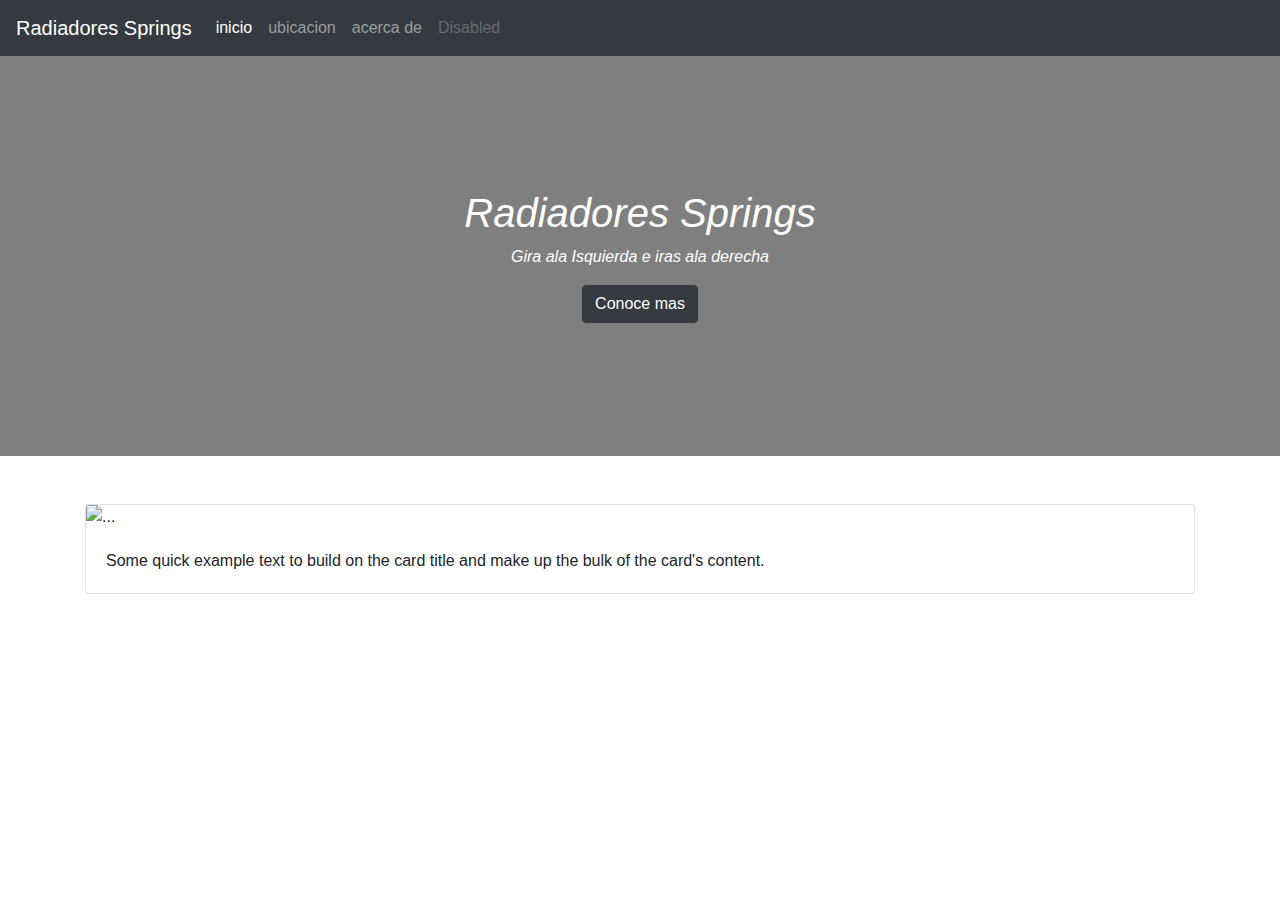
==== sitio_web/index.html @ 82e92102 "Add files via upload" ====
<!DOCTYPE html>
<html lang="en">
<head>
    <meta charset="UTF-8">
    <link rel="stylesheet" href="css/style.css">
    <meta http-equiv="X-UA-Compatible" content="IE=edge">
    <meta name="viewport" content="width=device-width, initial-scale=1.0">
    <title>Radiadores Springs</title>
    <link rel="stylesheet" href="https://cdn.jsdelivr.net/npm/bootstrap@4.3.1/dist/css/bootstrap.min.css" integrity="sha384-ggOyR0iXCbMQv3Xipma34MD+dH/1fQ784/j6cY/iJTQUOhcWr7x9JvoRxT2MZw1T" crossorigin="anonymous">
    

</head>
<body>
    <!--aqui comienza el encabezado-->
<header>
    <nav class="navbar navbar-expand-lg navbar-dark bg-dark">
        <a class="navbar-brand" href="#">Radiadores Springs</a>
        <button class="navbar-toggler" type="button" data-toggle="collapse" data-target="#navbarNavAltMarkup" aria-controls="navbarNavAltMarkup" aria-expanded="false" aria-label="Toggle navigation">
          <span class="navbar-toggler-icon"></span>
        </button>
        <div class="collapse navbar-collapse" id="navbarNavAltMarkup">
          <div class="navbar-nav">
            <a class="nav-item nav-link active" href="#">inicio <span class="sr-only">(current)</span></a>
            <a class="nav-item nav-link" href="#">ubicacion</a>
            <a class="nav-item nav-link" href="#">acerca de</a>
            <a class="nav-item nav-link disabled" href="#" tabindex="-1" aria-disabled="true">Disabled</a>
          </div>
        </div>
      </nav>
      <!---aqui comienza la portada-->

    <div class="cover d-flex d-flex justify-content-center d-flex align-items-center flex-column">
        <h1> <i> Radiadores Springs </i>
        </h1>
        <p><i>Gira ala Isquierda e iras ala derecha</i></p> 
        
        <button type="button" class="btn btn-dark">Conoce mas
        </button>

    </div>

</header>
<!--aqui empieza el cuerpo de la pagina-->
<section><div class="container mt-5 mb-5">
  <div>
     <div  class="card style="width: 18rem;" >
      <img src="..." class="card-img-top" alt="...">
        <div class="card-body">
           <p class="card-text">Some quick example text to build on the card title and make up the bulk of the card's content.</p>
    
        </div>

    </div>

  </div>
 </div>
</div>
</section>

</body>
</html>
---- sitio_web/css/style.css ----
body{
margin:0em;
}
.cover{
    height:400px ;
background-image:url("C:/Users/ALUMNOS/Downloads/Sitio_Web-main/sitio_web/img/portadarayo.jpg");
color: white;
background-size: cover;
background-position: center;
background-color: rgb(0,0,0,0.5);
background-blend-mode: darken;

}
.cover-small{
height: 200px;
background-blend-mode: normal;


}
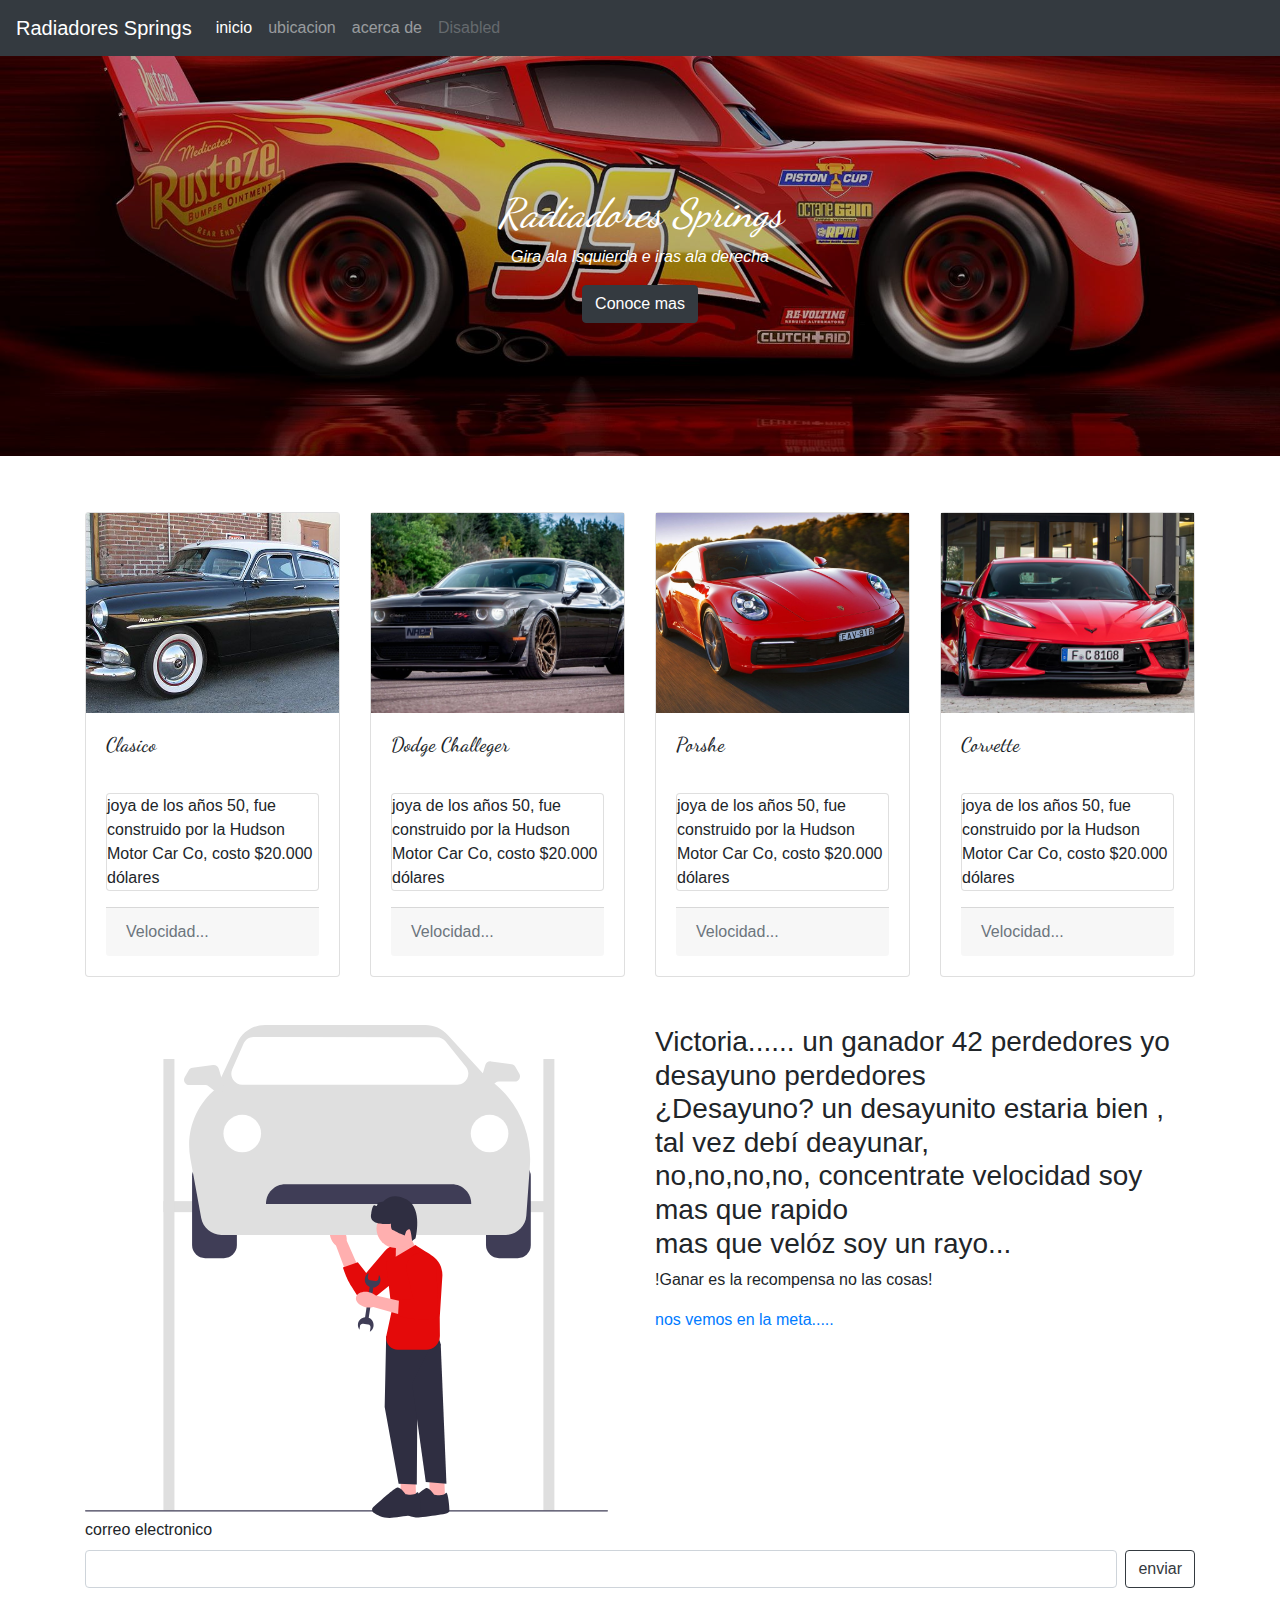
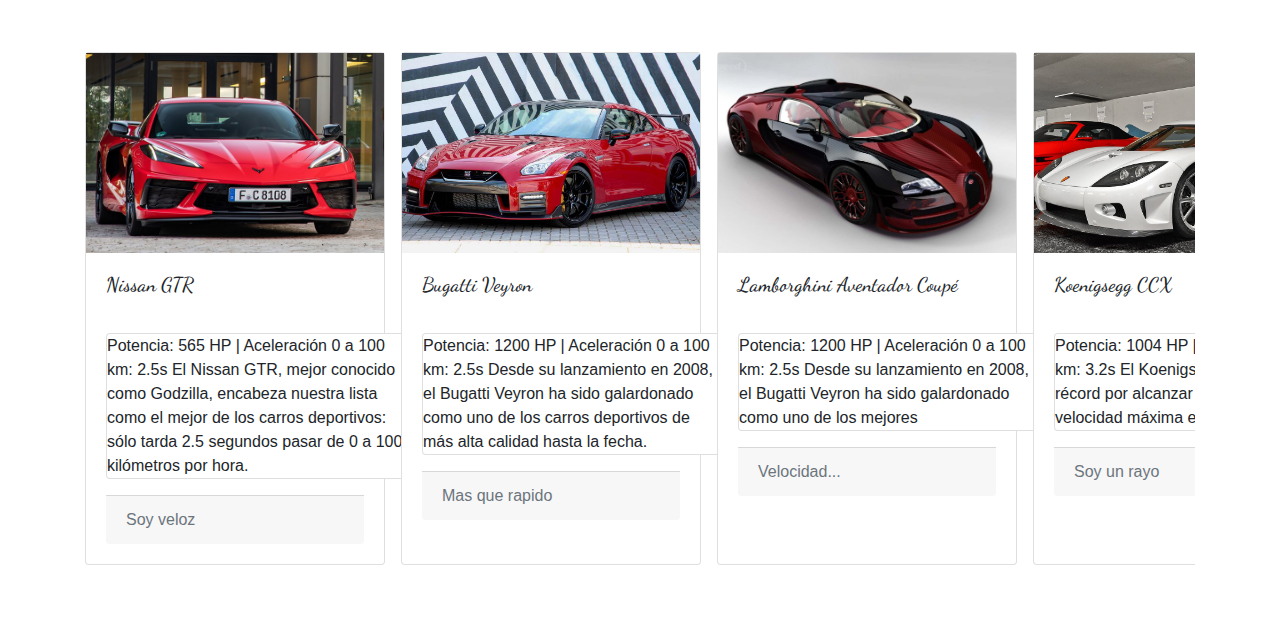
==== commit d3d1de81: "Add files via upload" ====
--- a/sitio_web/index.html
+++ b/sitio_web/index.html
@@ -1,61 +1,222 @@
 <!DOCTYPE html>
 <html lang="en">
+
 <head>
-    <meta charset="UTF-8">
-    <link rel="stylesheet" href="css/style.css">
-    <meta http-equiv="X-UA-Compatible" content="IE=edge">
-    <meta name="viewport" content="width=device-width, initial-scale=1.0">
-    <title>Radiadores Springs</title>
-    <link rel="stylesheet" href="https://cdn.jsdelivr.net/npm/bootstrap@4.3.1/dist/css/bootstrap.min.css" integrity="sha384-ggOyR0iXCbMQv3Xipma34MD+dH/1fQ784/j6cY/iJTQUOhcWr7x9JvoRxT2MZw1T" crossorigin="anonymous">
-    
+  <meta charset="UTF-8">
+  <link rel="stylesheet" href="css/style.css">
+  <meta http-equiv="X-UA-Compatible" content="IE=edge">
+  <meta name="viewport" content="width=device-width, initial-scale=1.0">
+  <title>Radiadores Springs</title>
+  <link rel="preconnect" href="https://fonts.googleapis.com">
+  <link rel="preconnect" href="https://fonts.gstatic.com" crossorigin>
+  <link href="https://fonts.googleapis.com/css2?family=Dancing+Script&display=swap" rel="stylesheet">
+
+  <link rel="stylesheet" href="https://cdn.jsdelivr.net/npm/bootstrap@4.3.1/dist/css/bootstrap.min.css"
+    integrity="sha384-ggOyR0iXCbMQv3Xipma34MD+dH/1fQ784/j6cY/iJTQUOhcWr7x9JvoRxT2MZw1T" crossorigin="anonymous">
+
 
 </head>
+
 <body>
-    <!--aqui comienza el encabezado-->
-<header>
+  <!--aqui comienza el encabezado-->
+  <header>
     <nav class="navbar navbar-expand-lg navbar-dark bg-dark">
-        <a class="navbar-brand" href="#">Radiadores Springs</a>
-        <button class="navbar-toggler" type="button" data-toggle="collapse" data-target="#navbarNavAltMarkup" aria-controls="navbarNavAltMarkup" aria-expanded="false" aria-label="Toggle navigation">
-          <span class="navbar-toggler-icon"></span>
-        </button>
-        <div class="collapse navbar-collapse" id="navbarNavAltMarkup">
-          <div class="navbar-nav">
-            <a class="nav-item nav-link active" href="#">inicio <span class="sr-only">(current)</span></a>
-            <a class="nav-item nav-link" href="#">ubicacion</a>
-            <a class="nav-item nav-link" href="#">acerca de</a>
-            <a class="nav-item nav-link disabled" href="#" tabindex="-1" aria-disabled="true">Disabled</a>
-          </div>
-        </div>
-      </nav>
-      <!---aqui comienza la portada-->
+      <a class="navbar-brand" href="#">Radiadores Springs</a>
+      <button class="navbar-toggler" type="button" data-toggle="collapse" data-target="#navbarNavAltMarkup"
+        aria-controls="navbarNavAltMarkup" aria-expanded="false" aria-label="Toggle navigation">
+        <span class="navbar-toggler-icon"></span>
+      </button>
+      <div class="collapse navbar-collapse" id="navbarNavAltMarkup">
+        <div class="navbar-nav">
+          <a class="nav-item nav-link active" href="#">inicio <span class="sr-only">(current)</span></a>
+          <a class="nav-item nav-link" href="#">ubicacion</a>
+          <a class="nav-item nav-link" href="#">acerca de</a>
+          <a class="nav-item nav-link disabled" href="#" tabindex="-1" aria-disabled="true">Disabled</a>
+        </div>
+      </div>
+    </nav>
+    <!---aqui comienza la portada-->
 
     <div class="cover d-flex d-flex justify-content-center d-flex align-items-center flex-column">
-        <h1> <i> Radiadores Springs </i>
-        </h1>
-        <p><i>Gira ala Isquierda e iras ala derecha</i></p> 
-        
-        <button type="button" class="btn btn-dark">Conoce mas
-        </button>
-
-    </div>
-
-</header>
-<!--aqui empieza el cuerpo de la pagina-->
-<section><div class="container mt-5 mb-5">
-  <div>
-     <div  class="card style="width: 18rem;" >
-      <img src="..." class="card-img-top" alt="...">
-        <div class="card-body">
-           <p class="card-text">Some quick example text to build on the card title and make up the bulk of the card's content.</p>
-    
-        </div>
-
-    </div>
-
-  </div>
- </div>
-</div>
-</section>
-
+      <h1> <i> Radiadores Springs </i>
+      </h1>
+      <p><i>Gira ala Isquierda e iras ala derecha</i></p>
+
+      <button type="button" class="btn btn-dark">Conoce mas
+      </button>
+
+    </div>
+
+  </header>
+  <!--aqui empieza el cuerpo de la pagina-->
+  <section>
+    <div class="container mt-5 mb-5">
+      <!--!agregamos una clase de para crear un grid y permita acomodar en forma de "tabla",!-->
+      <div class="row justify-content-center">
+        <!--primer tarjeta-->
+        <div class=" col-12 col-sm-6 col-md-4 col-lg-3 mt-2">
+
+          <div class="card ">
+
+            <div title="Auto clasico nene" class="cover cover-small" style="background-image: url(img/img1.jpg)">
+            </div>
+            <div class="card-body">
+              <h5 class="card-title">Clasico</h5>
+              <p class="card text"> joya de los años 50, fue construido por la Hudson Motor Car Co, costo $20.000
+                dólares </p>
+              <div class="card-footer text-muted">Velocidad... </div>
+            </div>
+          </div>
+        </div>
+        <div class=" col-12 col-sm-6 col-md-4 col-lg-3 mt-2">
+
+          <div class="card ">
+
+            <div title="Auto clasico nene" class="cover cover-small" style="background-image: url(img/img2.jpg)">
+            </div>
+            <div class="card-body">
+              <h5 class="card-title">Dodge Challeger</h5>
+              <p class="card text"> joya de los años 50, fue construido por la Hudson Motor Car Co, costo $20.000
+                dólares </p>
+              <div class="card-footer text-muted">Velocidad... </div>
+            </div>
+          </div>
+        </div>
+        <div class=" col-12 col-sm-6 col-md-4 col-lg-3 mt-2">
+
+          <div class="card ">
+
+            <div title="Auto clasico nene" class="cover cover-small" style="background-image: url(img/img3.jpg)">
+            </div>
+            <div class="card-body">
+              <h5 class="card-title">Porshe</h5>
+              <p class="card text"> joya de los años 50, fue construido por la Hudson Motor Car Co, costo $20.000
+                dólares </p>
+              <div class="card-footer text-muted">Velocidad... </div>
+            </div>
+          </div>
+        </div>
+        <div class=" col-12 col-sm-6 col-md-4 col-lg-3 mt-2">
+
+          <div class="card ">
+
+            <div title="Auto clasico nene" class="cover cover-small" style="background-image: url(img/img4.jpg)">
+            </div>
+            <div class="card-body">
+              <h5 class="card-title">Corvette</h5>
+              <p class="card text"> joya de los años 50, fue construido por la Hudson Motor Car Co, costo $20.000
+                dólares </p>
+              <div class="card-footer text-muted">Velocidad... </div>
+            </div>
+          </div>
+        </div>
+      </div>
+    </div>
+  </section>
+  <!--Formulario-->
+
+
+  <section>
+    <div class="container mt-5 mb-5">
+      <div class="row">
+        <div class=" col-12 col-sm-6 col-ig-5">
+          <img id="img4" src="img/ohhbebe.svg" alt="oleeee">
+        </div>
+        <div class="col-12 col-sm-6">
+          <h3>Victoria...... un ganador 42 perdedores yo desayuno perdedores <br>
+            ¿Desayuno? un desayunito estaria bien , tal vez debí deayunar,<br>
+            no,no,no,no, concentrate velocidad soy mas que rapido <br>
+            mas que velóz soy un rayo...
+          </h3>
+          <p>!Ganar es la recompensa no las cosas!</p>
+          <a href="#">nos vemos en la meta.....</a>
+        </div>
+      </div>
+      <form action="">
+        <label class="md-3" form="email">correo electronico</label>
+        <div class="d-flex">
+          <div class="flex-fill mr-2">
+            <input class="form-control" type="email" id="email">
+          </div>
+          <button type="submit" class="btn btn-outline-dark">enviar</button>
+        </div>
+      </form>
+    </div>
+  </section>
+  <!--tiro de productos-->
+  <section>
+    <div class="container mt-5 mb-5">
+      <div class="product-stripe">
+        <div class="stripe-container">
+          <!---->
+          <div class="card ">
+
+            <div title="Auto clasico nene" class="cover cover-small" style="background-image: url(img/img4.jpg)">
+            </div>
+            <div class="card-body">
+              <h5 class="card-title">Nissan GTR</h5>
+              <p class="card text"> Potencia: 565 HP | Aceleración 0 a 100 km: 2.5s
+                El Nissan GTR, mejor conocido como Godzilla, encabeza nuestra lista como el mejor de los carros deportivos: sólo tarda 2.5 segundos pasar de 0 a 100 kilómetros por hora.</p>
+              <div class="card-footer text-muted">Soy veloz</div>
+            </div>
+          </div>
+
+          <!---->
+          <div class="card ">
+
+            <div title="Auto clasico nene" class="cover cover-small" style="background-image: url(img/img5.jpg)">
+            </div>
+            <div class="card-body">
+              <h5 class="card-title"> Bugatti Veyron</h5>
+              <p class="card text"> Potencia: 1200 HP | Aceleración 0 a 100 km: 2.5s
+                Desde su lanzamiento en 2008, el Bugatti Veyron ha sido galardonado como uno de los carros deportivos de más alta calidad hasta la fecha. </p>
+              <div class="card-footer text-muted">Mas que rapido</div>
+            </div>
+          </div>
+
+          <!---->
+          <div class="card ">
+
+            <div title="Auto clasico nene" class="cover cover-small" style="background-image: url(img/img6.jpg)">
+            </div>
+            <div class="card-body">
+              <h5 class="card-title">Lamborghini Aventador Coupé</h5>
+              <p class="card text"> Potencia: 1200 HP | Aceleración 0 a 100 km: 2.5s
+                Desde su lanzamiento en 2008, el Bugatti Veyron ha sido galardonado como uno de los mejores</p>
+              <div class="card-footer text-muted">Velocidad... </div>
+            </div>
+          </div>
+
+          <!---->
+          <div class="card ">
+
+            <div title="Auto clasico nene" class="cover cover-small" style="background-image: url(img/img7.jpg)">
+            </div>
+            <div class="card-body">
+              <h5 class="card-title">Koenigsegg CCX</h5>
+              <p class="card text"> Potencia: 1004 HP | Aceleración 0 a 100 km: 3.2s
+                El Koenigsegg CCX rompió el récord por alcanzar los 395 km/h como velocidad máxima en el año 2005.  </p>
+              <div class="card-footer text-muted">Soy un rayo</div>
+            </div>
+          </div>
+
+          <!---->
+          <div class="card ">
+
+            <div title="Auto clasico nene" class="cover cover-small" style="background-image: url(img/img8.jpg)">
+            </div>
+            <div class="card-body">
+              <h5 class="card-title">Ferrari Enzo</h5>
+              <p class="card text"> Potencia: 660 HP | Aceleración 0 a 100 km: 3.3s
+                El Enzo, lanzado en 2002, es uno de los carros deportivos Ferrari más icónicos. </p>
+              <div class="card-footer text-muted">Necesito de mi "M" </div>
+            </div>
+          </div>
+        </div>
+      </div>
+    </div>
+
+  </section>
 </body>
+
 </html>--- a/sitio_web/css/style.css
+++ b/sitio_web/css/style.css
@@ -3,11 +3,11 @@
 }
 .cover{
     height:400px ;
-background-image:url("C:/Users/ALUMNOS/Downloads/Sitio_Web-main/sitio_web/img/portadarayo.jpg");
+background-image:url("../img/portadarayo.jpg");
 color: white;
 background-size: cover;
 background-position: center;
-background-color: rgb(0,0,0,0.5);
+background-color: rgba(0, 0, 0, 0.26);
 background-blend-mode: darken;
 
 }
@@ -17,3 +17,37 @@
 
 
 }
+.card{
+    box-shadow: 0 4px 6px- 1px rgba(0, 0, 0, 0.1) 0 2px 4px -1px rgba(0, 0, 0, 0.6);
+}
+.card-title {
+    font-family: "dancing Script", cursive;
+    min-height: 3rem;
+
+}
+.card-text{
+    font-family: "Barlow condensed",sans-serif;
+    min-height: 7rem;
+}
+h1{
+    font-family: 'Dancing Script', cursive;
+}
+#img4{
+
+    max-width: 100%;
+
+    height: auto;
+}
+.product-stripe{
+    overflow-x: scroll;
+    padding-top: 1rem;
+    padding-bottom: 1rem;
+}
+.stripe-container{
+    display: flex;
+}
+.stripe-container .card{
+    width: 300px;
+    flex-shrink: 0;
+    margin-right: 1rem;
+}